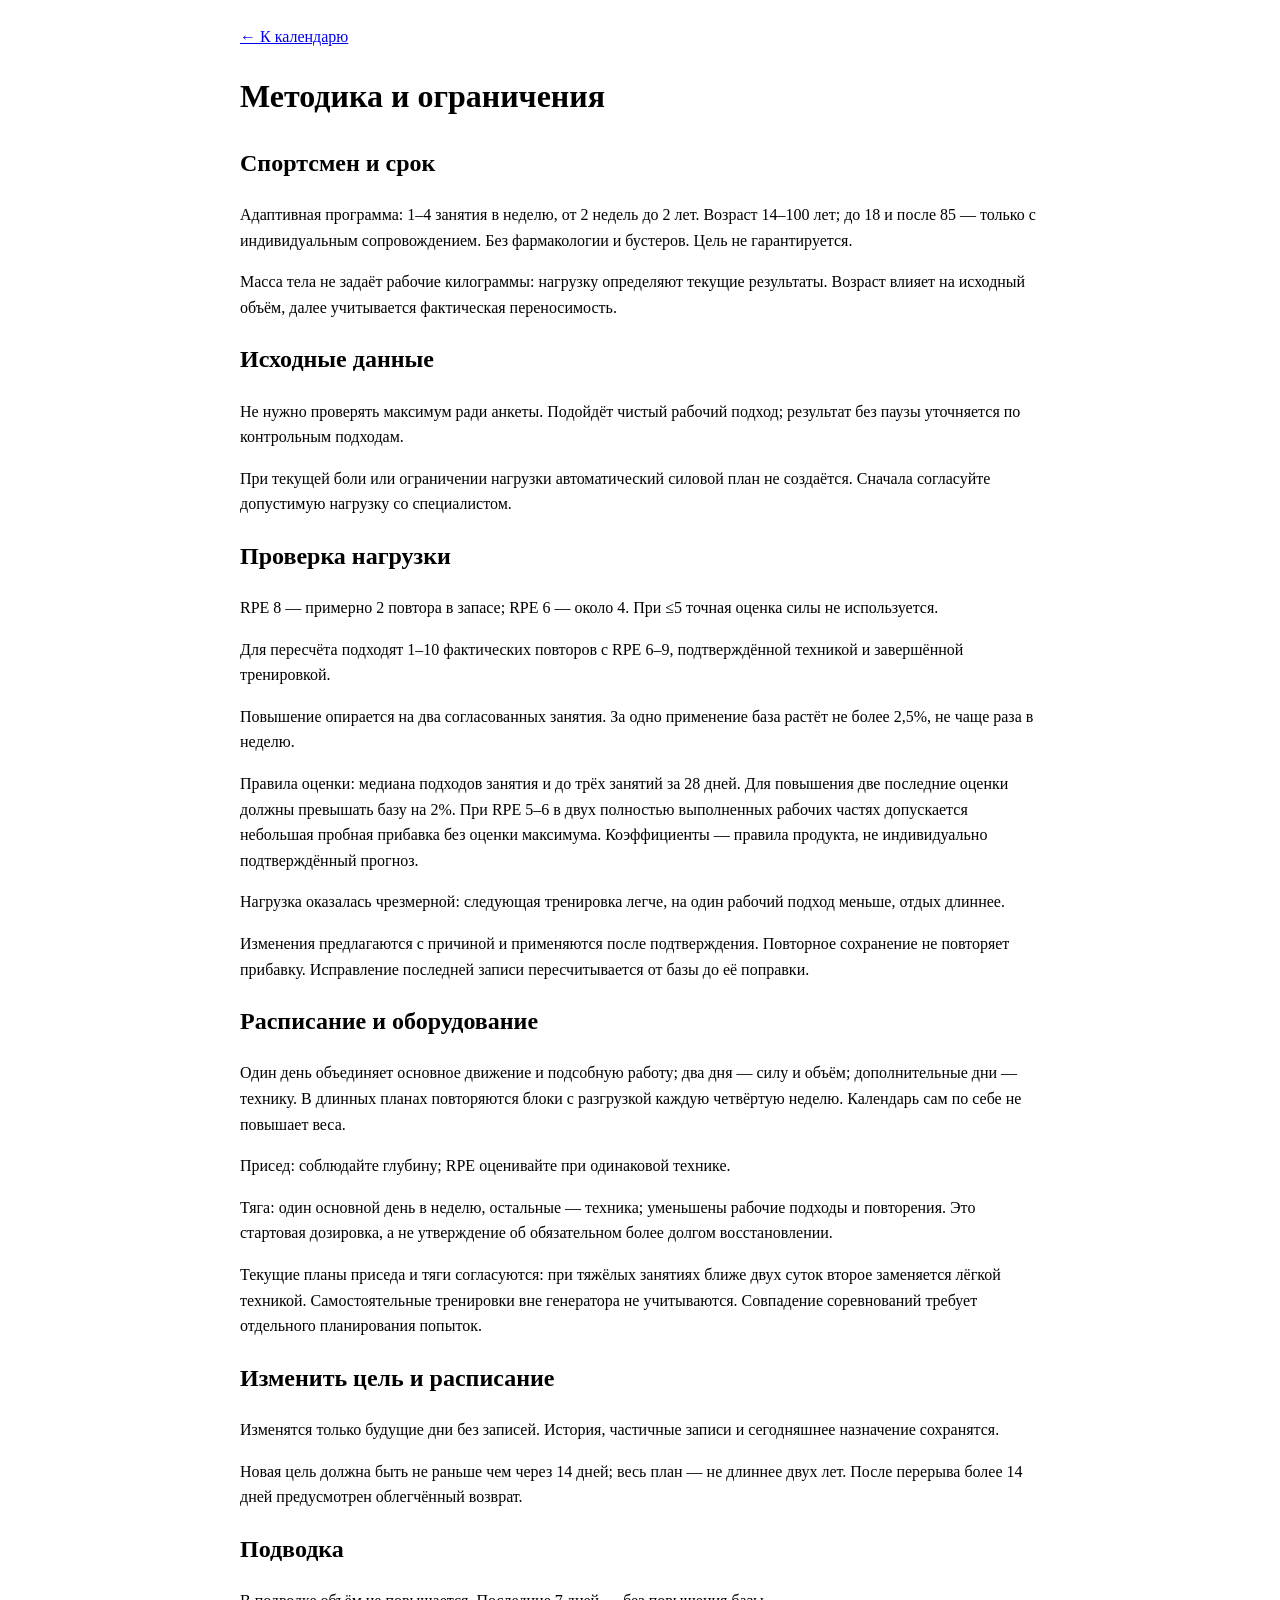
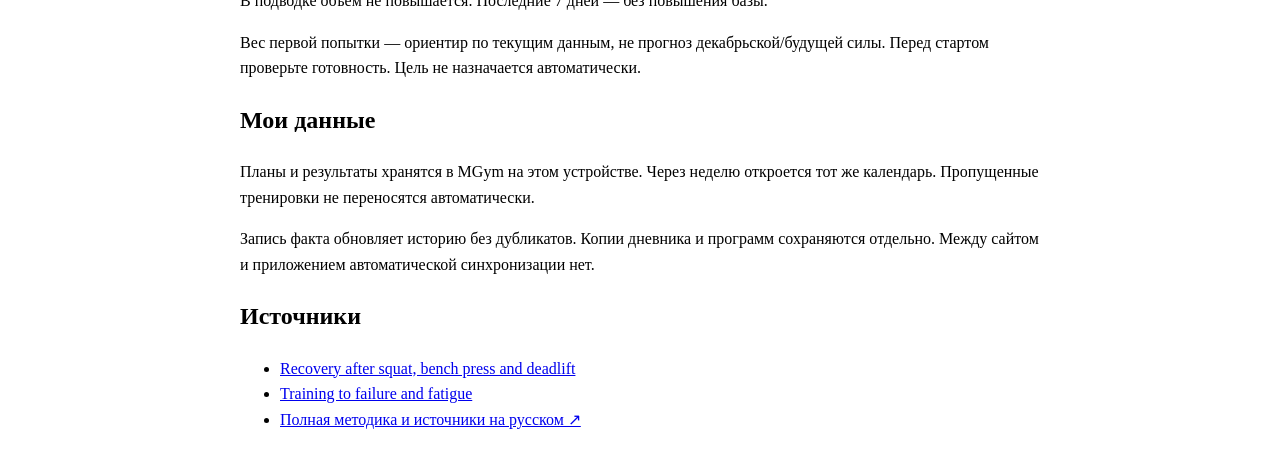
==== localization/method.html @ fad75348 "Добавить восемь языков и подготовить MGym 0.5.0 к Google Play" ====
<!doctype html><html lang="ru"><head><meta charset="utf-8"><meta name="viewport" content="width=device-width,initial-scale=1"><title>MGym</title><link rel="stylesheet" href="style.css"><script src="i18n-catalog.js" defer></script><script src="i18n.js" defer></script></head><body><main style="max-width:800px;margin:auto;padding:16px;line-height:1.6">
<a href="index.html">← К календарю</a><h1>Методика и ограничения</h1>
<h2>Спортсмен и срок</h2><p>Адаптивная программа: 1–4 занятия в неделю, от 2 недель до 2 лет. Возраст 14–100 лет; до 18 и после 85 — только с индивидуальным сопровождением. Без фармакологии и бустеров. Цель не гарантируется.</p>
<p>Масса тела не задаёт рабочие килограммы: нагрузку определяют текущие результаты. Возраст влияет на исходный объём, далее учитывается фактическая переносимость.</p>
<h2>Исходные данные</h2><p>Не нужно проверять максимум ради анкеты. Подойдёт чистый рабочий подход; результат без паузы уточняется по контрольным подходам.</p><p>При текущей боли или ограничении нагрузки автоматический силовой план не создаётся. Сначала согласуйте допустимую нагрузку со специалистом.</p>
<h2>Проверка нагрузки</h2><p>RPE 8 — примерно 2 повтора в запасе; RPE 6 — около 4. При ≤5 точная оценка силы не используется.</p><p>Для пересчёта подходят 1–10 фактических повторов с RPE 6–9, подтверждённой техникой и завершённой тренировкой.</p><p>Повышение опирается на два согласованных занятия. За одно применение база растёт не более 2,5%, не чаще раза в неделю.</p><p>Правила оценки: медиана подходов занятия и до трёх занятий за 28 дней. Для повышения две последние оценки должны превышать базу на 2%. При RPE 5–6 в двух полностью выполненных рабочих частях допускается небольшая пробная прибавка без оценки максимума. Коэффициенты — правила продукта, не индивидуально подтверждённый прогноз.</p>
<p>Нагрузка оказалась чрезмерной: следующая тренировка легче, на один рабочий подход меньше, отдых длиннее.</p><p>Изменения предлагаются с причиной и применяются после подтверждения. Повторное сохранение не повторяет прибавку. Исправление последней записи пересчитывается от базы до её поправки.</p>
<h2>Расписание и оборудование</h2><p>Один день объединяет основное движение и подсобную работу; два дня — силу и объём; дополнительные дни — технику. В длинных планах повторяются блоки с разгрузкой каждую четвёртую неделю. Календарь сам по себе не повышает веса.</p><p>Присед: соблюдайте глубину; RPE оценивайте при одинаковой технике.</p><p>Тяга: один основной день в неделю, остальные — техника; уменьшены рабочие подходы и повторения. Это стартовая дозировка, а не утверждение об обязательном более долгом восстановлении.</p><p>Текущие планы приседа и тяги согласуются: при тяжёлых занятиях ближе двух суток второе заменяется лёгкой техникой. Самостоятельные тренировки вне генератора не учитываются. Совпадение соревнований требует отдельного планирования попыток.</p>
<h2>Изменить цель и расписание</h2><p>Изменятся только будущие дни без записей. История, частичные записи и сегодняшнее назначение сохранятся.</p><p>Новая цель должна быть не раньше чем через 14 дней; весь план — не длиннее двух лет. После перерыва более 14 дней предусмотрен облегчённый возврат.</p><h2>Подводка</h2><p>В подводке объём не повышается. Последние 7 дней — без повышения базы.</p><p>Вес первой попытки — ориентир по текущим данным, не прогноз декабрьской/будущей силы. Перед стартом проверьте готовность. Цель не назначается автоматически.</p>
<h2>Мои данные</h2><p>Планы и результаты хранятся в MGym на этом устройстве. Через неделю откроется тот же календарь. Пропущенные тренировки не переносятся автоматически.</p><p>Запись факта обновляет историю без дубликатов. Копии дневника и программ сохраняются отдельно. Между сайтом и приложением автоматической синхронизации нет.</p>
<h2>Источники</h2><ul><li><a href="https://pubmed.ncbi.nlm.nih.gov/30779596/">Recovery after squat, bench press and deadlift</a></li><li><a href="https://pubmed.ncbi.nlm.nih.gov/26667923/">Training to failure and fatigue</a></li><li><a href="https://mgym.mg-trener.com/method.html">Полная методика и источники на русском ↗</a></li></ul>
</main></body></html>
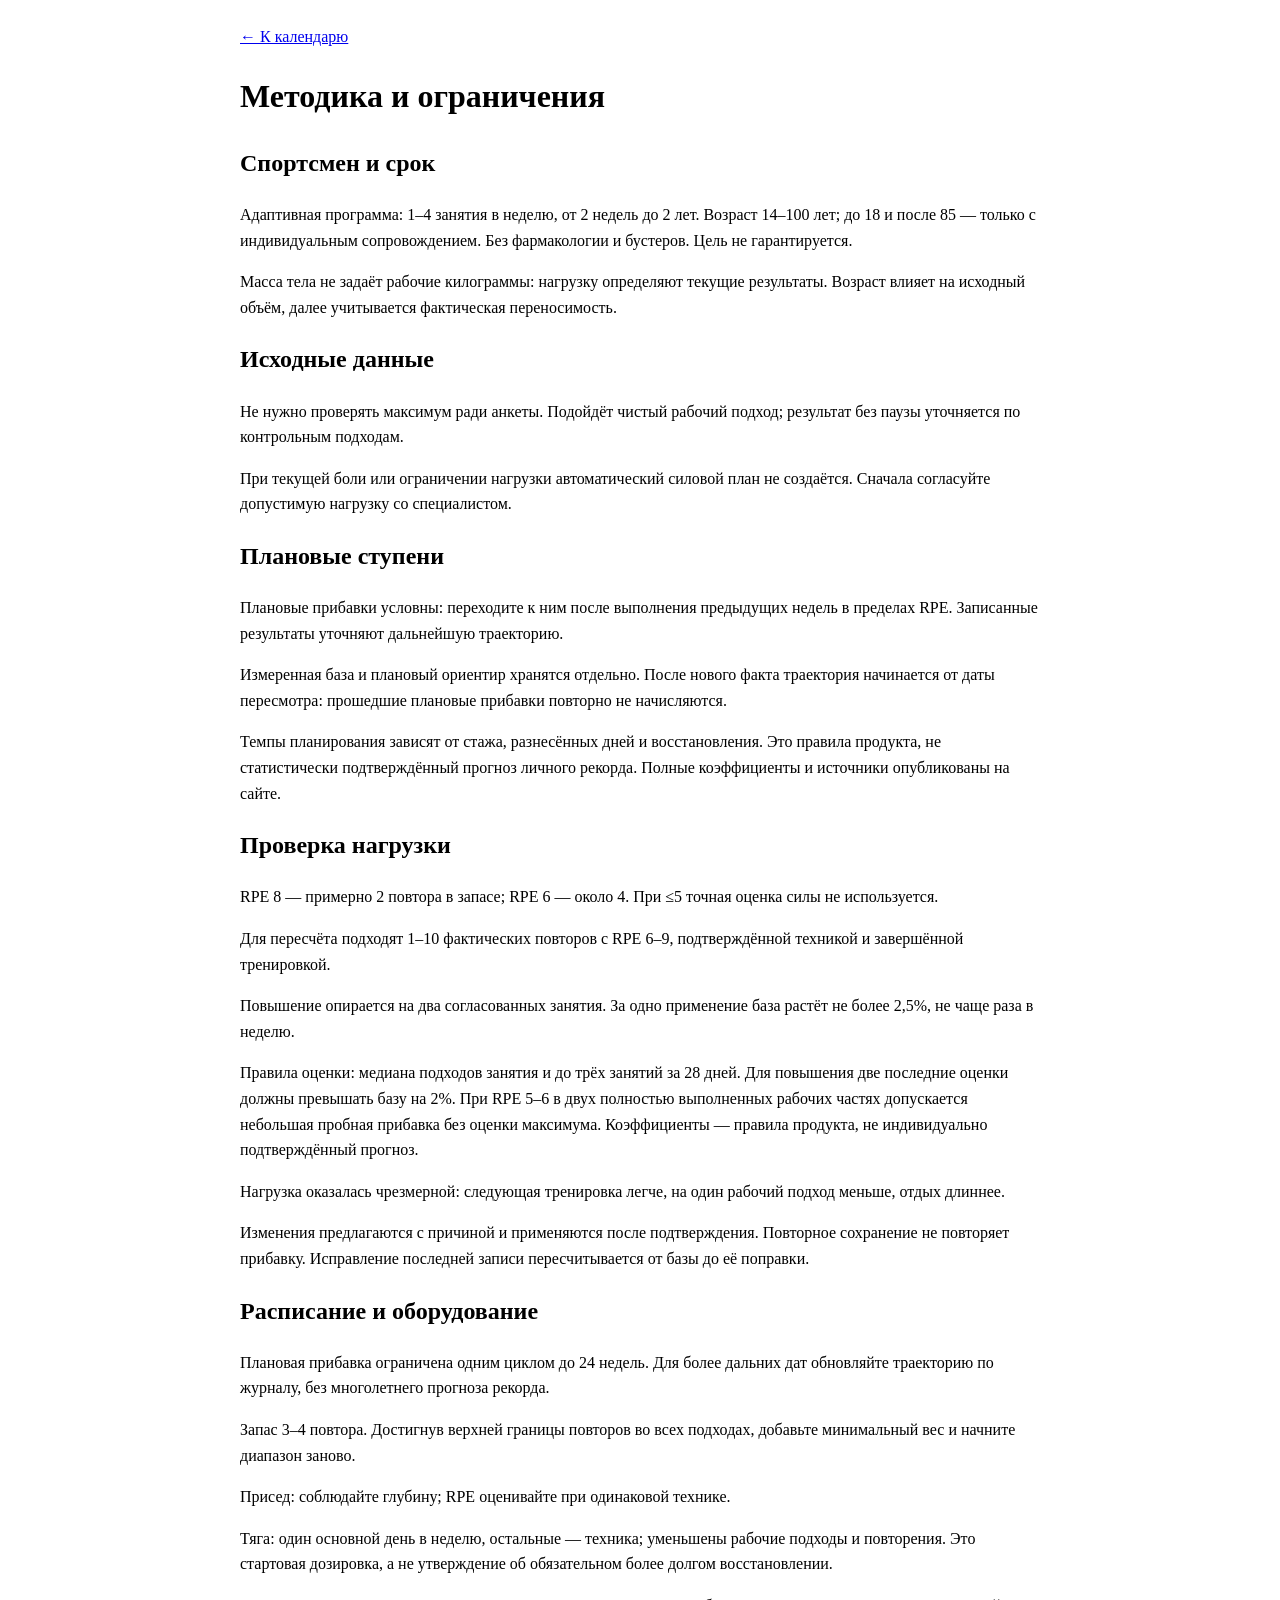
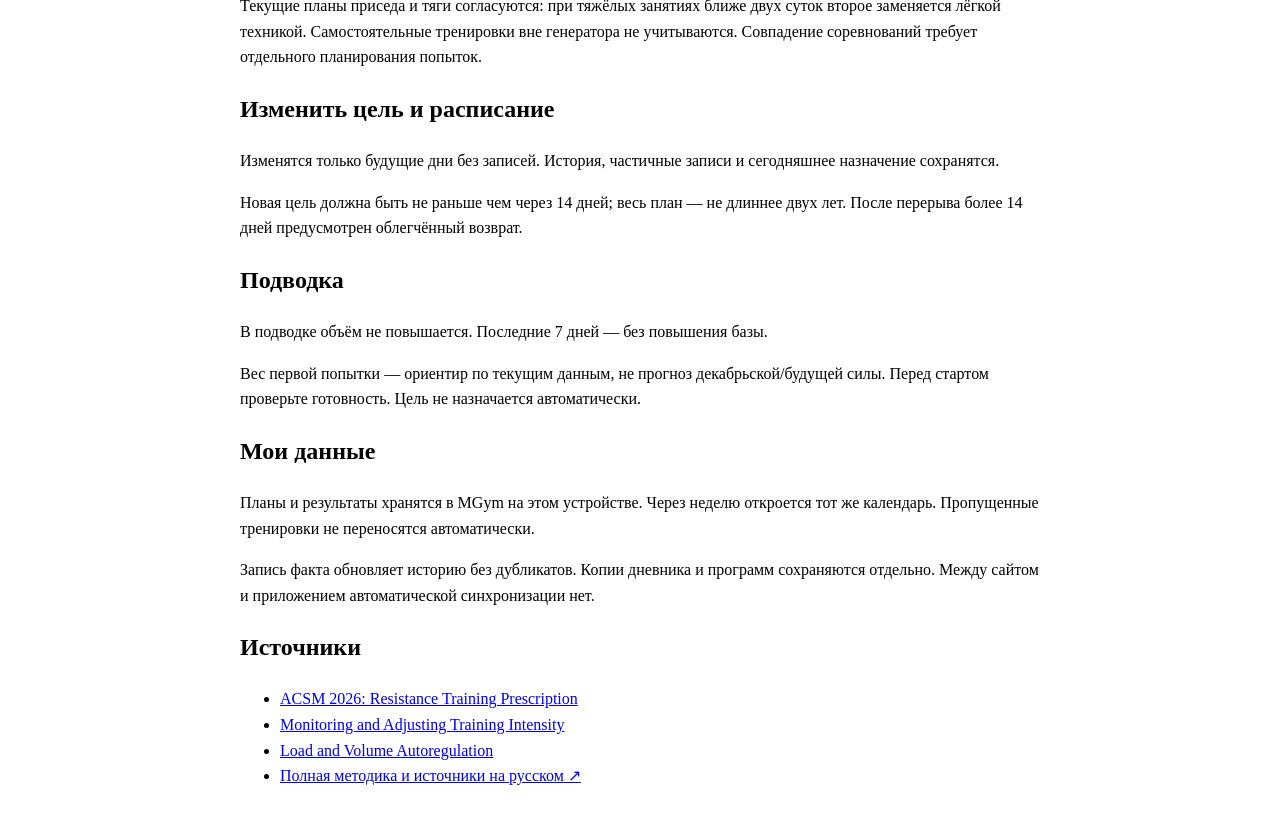
==== commit b2dcac8f: "Выпустить 0.6.0 с новой моделью прогрессии силовых программ" ====
--- a/localization/method.html
+++ b/localization/method.html
@@ -3,10 +3,11 @@
 <h2>Спортсмен и срок</h2><p>Адаптивная программа: 1–4 занятия в неделю, от 2 недель до 2 лет. Возраст 14–100 лет; до 18 и после 85 — только с индивидуальным сопровождением. Без фармакологии и бустеров. Цель не гарантируется.</p>
 <p>Масса тела не задаёт рабочие килограммы: нагрузку определяют текущие результаты. Возраст влияет на исходный объём, далее учитывается фактическая переносимость.</p>
 <h2>Исходные данные</h2><p>Не нужно проверять максимум ради анкеты. Подойдёт чистый рабочий подход; результат без паузы уточняется по контрольным подходам.</p><p>При текущей боли или ограничении нагрузки автоматический силовой план не создаётся. Сначала согласуйте допустимую нагрузку со специалистом.</p>
+<h2>Плановые ступени</h2><p>Плановые прибавки условны: переходите к ним после выполнения предыдущих недель в пределах RPE. Записанные результаты уточняют дальнейшую траекторию.</p><p>Измеренная база и плановый ориентир хранятся отдельно. После нового факта траектория начинается от даты пересмотра: прошедшие плановые прибавки повторно не начисляются.</p><p>Темпы планирования зависят от стажа, разнесённых дней и восстановления. Это правила продукта, не статистически подтверждённый прогноз личного рекорда. Полные коэффициенты и источники опубликованы на сайте.</p>
 <h2>Проверка нагрузки</h2><p>RPE 8 — примерно 2 повтора в запасе; RPE 6 — около 4. При ≤5 точная оценка силы не используется.</p><p>Для пересчёта подходят 1–10 фактических повторов с RPE 6–9, подтверждённой техникой и завершённой тренировкой.</p><p>Повышение опирается на два согласованных занятия. За одно применение база растёт не более 2,5%, не чаще раза в неделю.</p><p>Правила оценки: медиана подходов занятия и до трёх занятий за 28 дней. Для повышения две последние оценки должны превышать базу на 2%. При RPE 5–6 в двух полностью выполненных рабочих частях допускается небольшая пробная прибавка без оценки максимума. Коэффициенты — правила продукта, не индивидуально подтверждённый прогноз.</p>
 <p>Нагрузка оказалась чрезмерной: следующая тренировка легче, на один рабочий подход меньше, отдых длиннее.</p><p>Изменения предлагаются с причиной и применяются после подтверждения. Повторное сохранение не повторяет прибавку. Исправление последней записи пересчитывается от базы до её поправки.</p>
-<h2>Расписание и оборудование</h2><p>Один день объединяет основное движение и подсобную работу; два дня — силу и объём; дополнительные дни — технику. В длинных планах повторяются блоки с разгрузкой каждую четвёртую неделю. Календарь сам по себе не повышает веса.</p><p>Присед: соблюдайте глубину; RPE оценивайте при одинаковой технике.</p><p>Тяга: один основной день в неделю, остальные — техника; уменьшены рабочие подходы и повторения. Это стартовая дозировка, а не утверждение об обязательном более долгом восстановлении.</p><p>Текущие планы приседа и тяги согласуются: при тяжёлых занятиях ближе двух суток второе заменяется лёгкой техникой. Самостоятельные тренировки вне генератора не учитываются. Совпадение соревнований требует отдельного планирования попыток.</p>
+<h2>Расписание и оборудование</h2><p>Плановая прибавка ограничена одним циклом до 24 недель. Для более дальних дат обновляйте траекторию по журналу, без многолетнего прогноза рекорда.</p><p>Запас 3–4 повтора. Достигнув верхней границы повторов во всех подходах, добавьте минимальный вес и начните диапазон заново.</p><p>Присед: соблюдайте глубину; RPE оценивайте при одинаковой технике.</p><p>Тяга: один основной день в неделю, остальные — техника; уменьшены рабочие подходы и повторения. Это стартовая дозировка, а не утверждение об обязательном более долгом восстановлении.</p><p>Текущие планы приседа и тяги согласуются: при тяжёлых занятиях ближе двух суток второе заменяется лёгкой техникой. Самостоятельные тренировки вне генератора не учитываются. Совпадение соревнований требует отдельного планирования попыток.</p>
 <h2>Изменить цель и расписание</h2><p>Изменятся только будущие дни без записей. История, частичные записи и сегодняшнее назначение сохранятся.</p><p>Новая цель должна быть не раньше чем через 14 дней; весь план — не длиннее двух лет. После перерыва более 14 дней предусмотрен облегчённый возврат.</p><h2>Подводка</h2><p>В подводке объём не повышается. Последние 7 дней — без повышения базы.</p><p>Вес первой попытки — ориентир по текущим данным, не прогноз декабрьской/будущей силы. Перед стартом проверьте готовность. Цель не назначается автоматически.</p>
 <h2>Мои данные</h2><p>Планы и результаты хранятся в MGym на этом устройстве. Через неделю откроется тот же календарь. Пропущенные тренировки не переносятся автоматически.</p><p>Запись факта обновляет историю без дубликатов. Копии дневника и программ сохраняются отдельно. Между сайтом и приложением автоматической синхронизации нет.</p>
-<h2>Источники</h2><ul><li><a href="https://pubmed.ncbi.nlm.nih.gov/30779596/">Recovery after squat, bench press and deadlift</a></li><li><a href="https://pubmed.ncbi.nlm.nih.gov/26667923/">Training to failure and fatigue</a></li><li><a href="https://mgym.mg-trener.com/method.html">Полная методика и источники на русском ↗</a></li></ul>
+<h2>Источники</h2><ul><li><a href="https://pubmed.ncbi.nlm.nih.gov/41843416/">ACSM 2026: Resistance Training Prescription</a></li><li><a href="https://pubmed.ncbi.nlm.nih.gov/34101157/">Monitoring and Adjusting Training Intensity</a></li><li><a href="https://pubmed.ncbi.nlm.nih.gov/35038063/">Load and Volume Autoregulation</a></li><li><a href="https://mgym.mg-trener.com/method.html">Полная методика и источники на русском ↗</a></li></ul>
 </main></body></html>
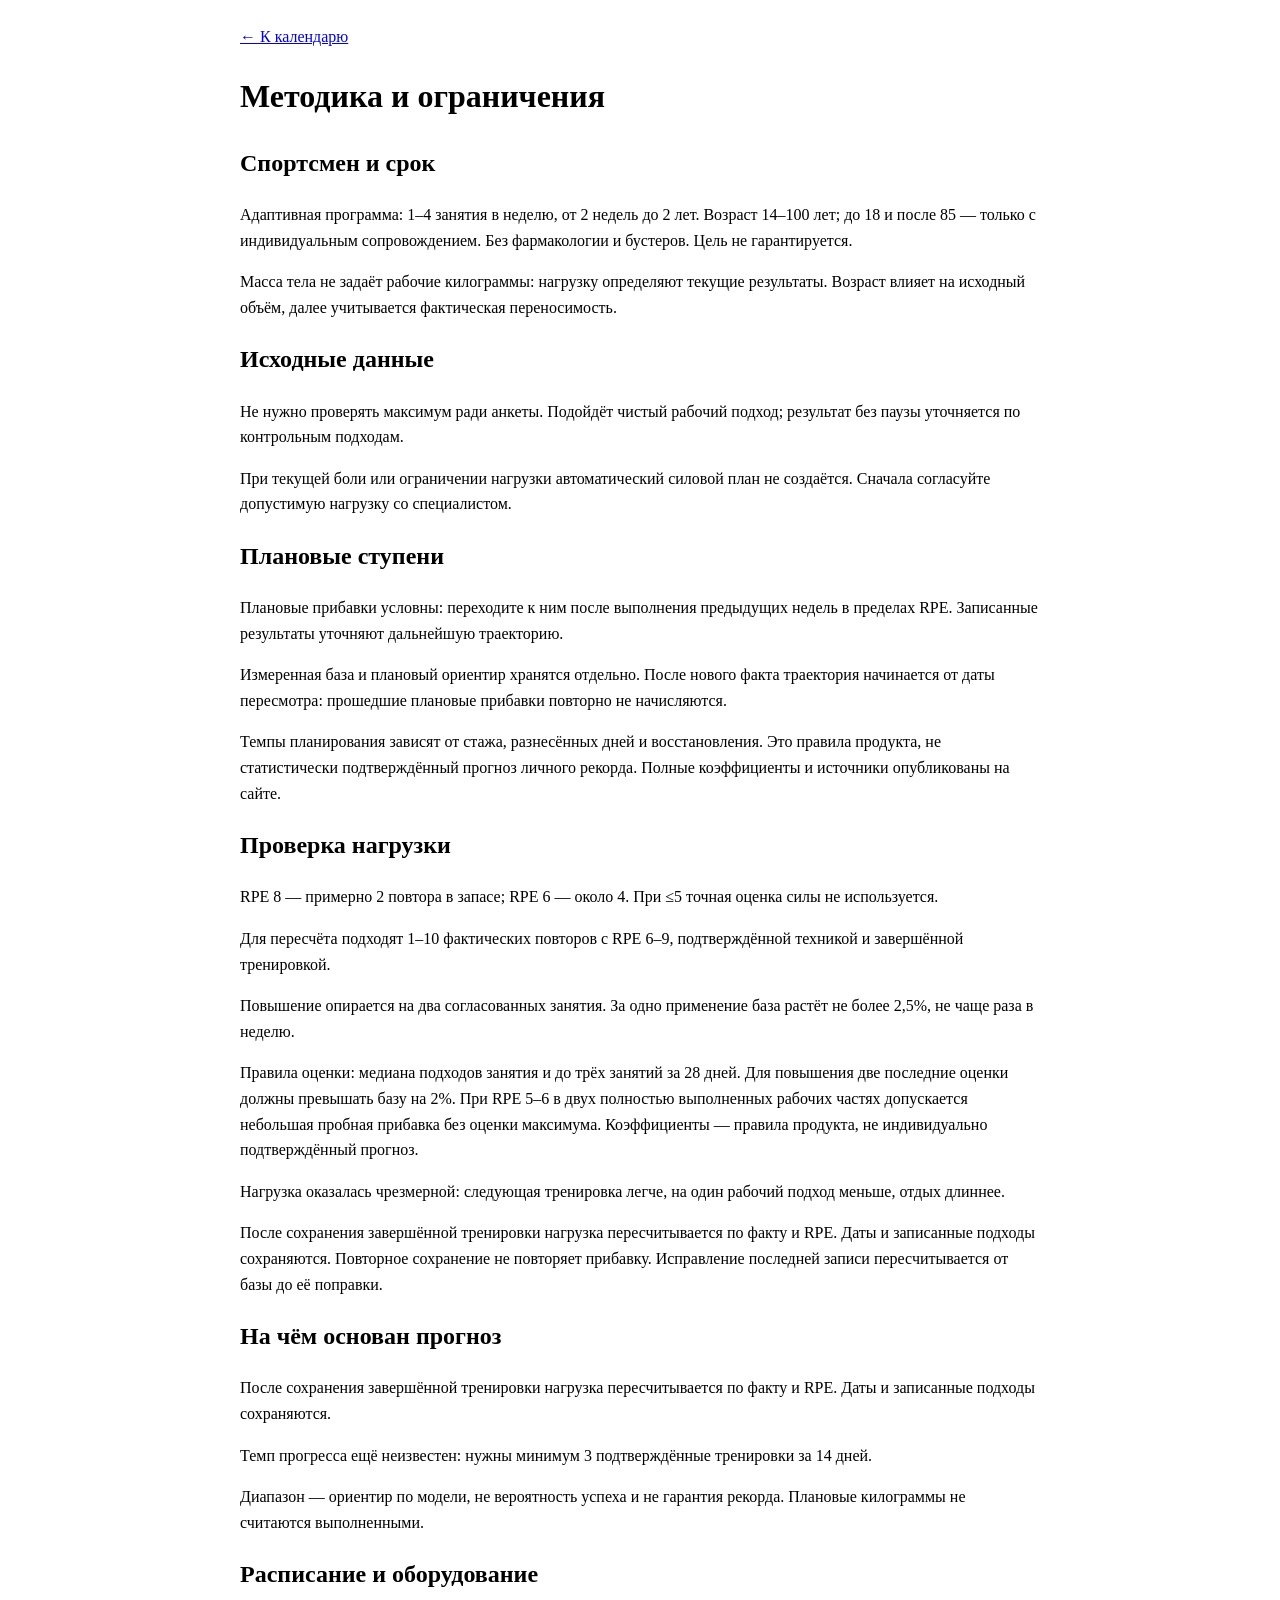
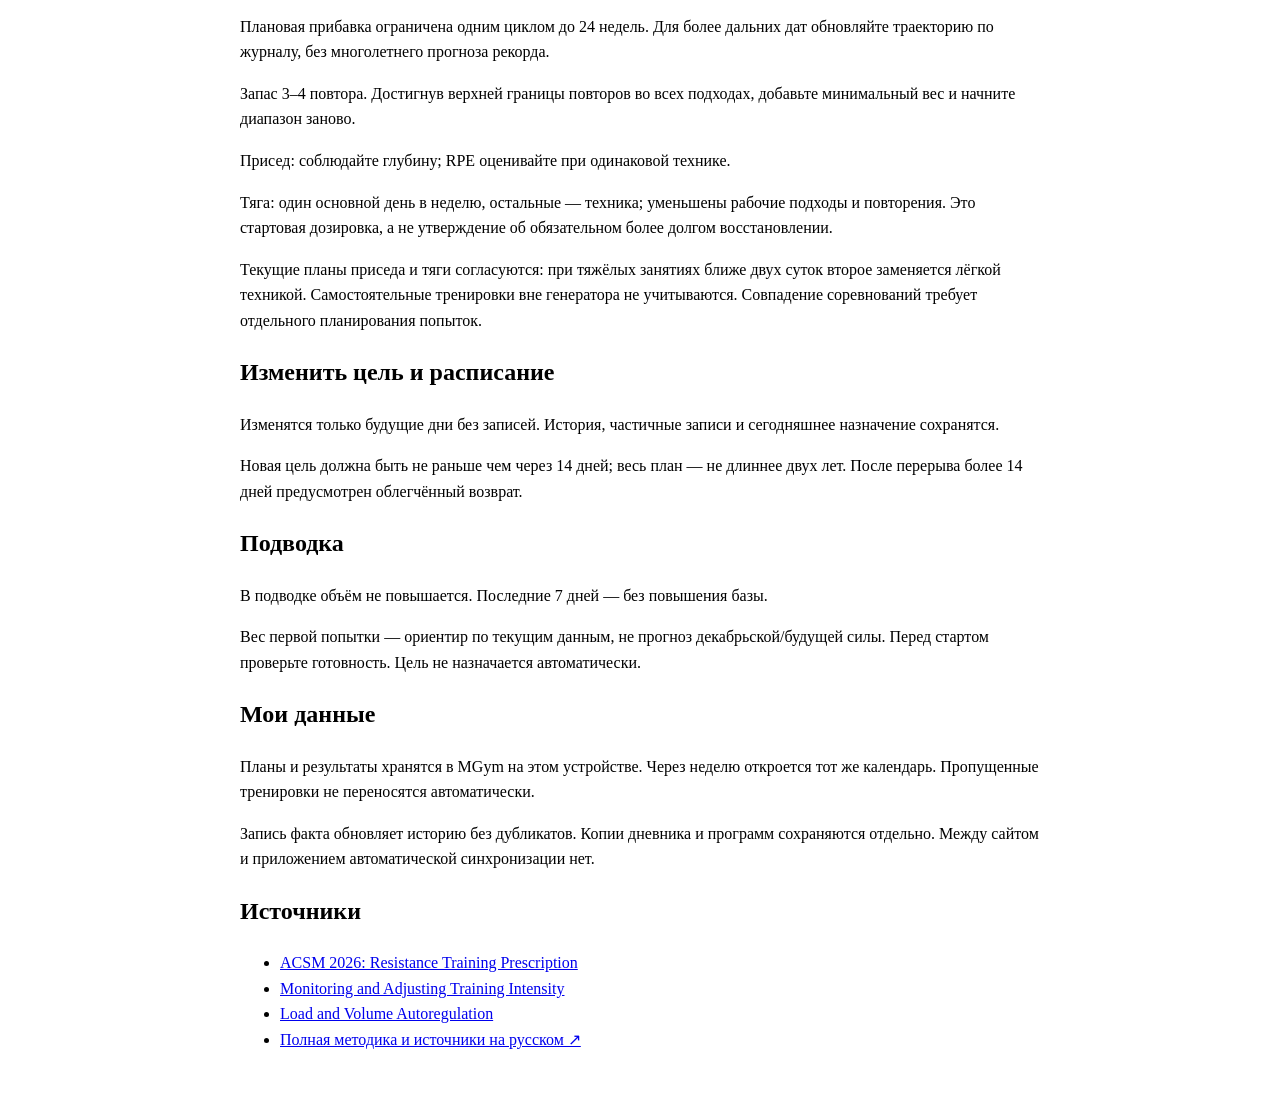
==== commit 6c6f015f: "Sync adaptive forecast and RPE planning for MGym 0.7.0" ====
--- a/localization/method.html
+++ b/localization/method.html
@@ -5,8 +5,8 @@
 <h2>Исходные данные</h2><p>Не нужно проверять максимум ради анкеты. Подойдёт чистый рабочий подход; результат без паузы уточняется по контрольным подходам.</p><p>При текущей боли или ограничении нагрузки автоматический силовой план не создаётся. Сначала согласуйте допустимую нагрузку со специалистом.</p>
 <h2>Плановые ступени</h2><p>Плановые прибавки условны: переходите к ним после выполнения предыдущих недель в пределах RPE. Записанные результаты уточняют дальнейшую траекторию.</p><p>Измеренная база и плановый ориентир хранятся отдельно. После нового факта траектория начинается от даты пересмотра: прошедшие плановые прибавки повторно не начисляются.</p><p>Темпы планирования зависят от стажа, разнесённых дней и восстановления. Это правила продукта, не статистически подтверждённый прогноз личного рекорда. Полные коэффициенты и источники опубликованы на сайте.</p>
 <h2>Проверка нагрузки</h2><p>RPE 8 — примерно 2 повтора в запасе; RPE 6 — около 4. При ≤5 точная оценка силы не используется.</p><p>Для пересчёта подходят 1–10 фактических повторов с RPE 6–9, подтверждённой техникой и завершённой тренировкой.</p><p>Повышение опирается на два согласованных занятия. За одно применение база растёт не более 2,5%, не чаще раза в неделю.</p><p>Правила оценки: медиана подходов занятия и до трёх занятий за 28 дней. Для повышения две последние оценки должны превышать базу на 2%. При RPE 5–6 в двух полностью выполненных рабочих частях допускается небольшая пробная прибавка без оценки максимума. Коэффициенты — правила продукта, не индивидуально подтверждённый прогноз.</p>
-<p>Нагрузка оказалась чрезмерной: следующая тренировка легче, на один рабочий подход меньше, отдых длиннее.</p><p>Изменения предлагаются с причиной и применяются после подтверждения. Повторное сохранение не повторяет прибавку. Исправление последней записи пересчитывается от базы до её поправки.</p>
-<h2>Расписание и оборудование</h2><p>Плановая прибавка ограничена одним циклом до 24 недель. Для более дальних дат обновляйте траекторию по журналу, без многолетнего прогноза рекорда.</p><p>Запас 3–4 повтора. Достигнув верхней границы повторов во всех подходах, добавьте минимальный вес и начните диапазон заново.</p><p>Присед: соблюдайте глубину; RPE оценивайте при одинаковой технике.</p><p>Тяга: один основной день в неделю, остальные — техника; уменьшены рабочие подходы и повторения. Это стартовая дозировка, а не утверждение об обязательном более долгом восстановлении.</p><p>Текущие планы приседа и тяги согласуются: при тяжёлых занятиях ближе двух суток второе заменяется лёгкой техникой. Самостоятельные тренировки вне генератора не учитываются. Совпадение соревнований требует отдельного планирования попыток.</p>
+<p>Нагрузка оказалась чрезмерной: следующая тренировка легче, на один рабочий подход меньше, отдых длиннее.</p><p>После сохранения завершённой тренировки нагрузка пересчитывается по факту и RPE. Даты и записанные подходы сохраняются. Повторное сохранение не повторяет прибавку. Исправление последней записи пересчитывается от базы до её поправки.</p>
+<h2>На чём основан прогноз</h2><p>После сохранения завершённой тренировки нагрузка пересчитывается по факту и RPE. Даты и записанные подходы сохраняются.</p><p>Темп прогресса ещё неизвестен: нужны минимум 3 подтверждённые тренировки за 14 дней.</p><p>Диапазон — ориентир по модели, не вероятность успеха и не гарантия рекорда. Плановые килограммы не считаются выполненными.</p><h2>Расписание и оборудование</h2><p>Плановая прибавка ограничена одним циклом до 24 недель. Для более дальних дат обновляйте траекторию по журналу, без многолетнего прогноза рекорда.</p><p>Запас 3–4 повтора. Достигнув верхней границы повторов во всех подходах, добавьте минимальный вес и начните диапазон заново.</p><p>Присед: соблюдайте глубину; RPE оценивайте при одинаковой технике.</p><p>Тяга: один основной день в неделю, остальные — техника; уменьшены рабочие подходы и повторения. Это стартовая дозировка, а не утверждение об обязательном более долгом восстановлении.</p><p>Текущие планы приседа и тяги согласуются: при тяжёлых занятиях ближе двух суток второе заменяется лёгкой техникой. Самостоятельные тренировки вне генератора не учитываются. Совпадение соревнований требует отдельного планирования попыток.</p>
 <h2>Изменить цель и расписание</h2><p>Изменятся только будущие дни без записей. История, частичные записи и сегодняшнее назначение сохранятся.</p><p>Новая цель должна быть не раньше чем через 14 дней; весь план — не длиннее двух лет. После перерыва более 14 дней предусмотрен облегчённый возврат.</p><h2>Подводка</h2><p>В подводке объём не повышается. Последние 7 дней — без повышения базы.</p><p>Вес первой попытки — ориентир по текущим данным, не прогноз декабрьской/будущей силы. Перед стартом проверьте готовность. Цель не назначается автоматически.</p>
 <h2>Мои данные</h2><p>Планы и результаты хранятся в MGym на этом устройстве. Через неделю откроется тот же календарь. Пропущенные тренировки не переносятся автоматически.</p><p>Запись факта обновляет историю без дубликатов. Копии дневника и программ сохраняются отдельно. Между сайтом и приложением автоматической синхронизации нет.</p>
 <h2>Источники</h2><ul><li><a href="https://pubmed.ncbi.nlm.nih.gov/41843416/">ACSM 2026: Resistance Training Prescription</a></li><li><a href="https://pubmed.ncbi.nlm.nih.gov/34101157/">Monitoring and Adjusting Training Intensity</a></li><li><a href="https://pubmed.ncbi.nlm.nih.gov/35038063/">Load and Volume Autoregulation</a></li><li><a href="https://mgym.mg-trener.com/method.html">Полная методика и источники на русском ↗</a></li></ul>
